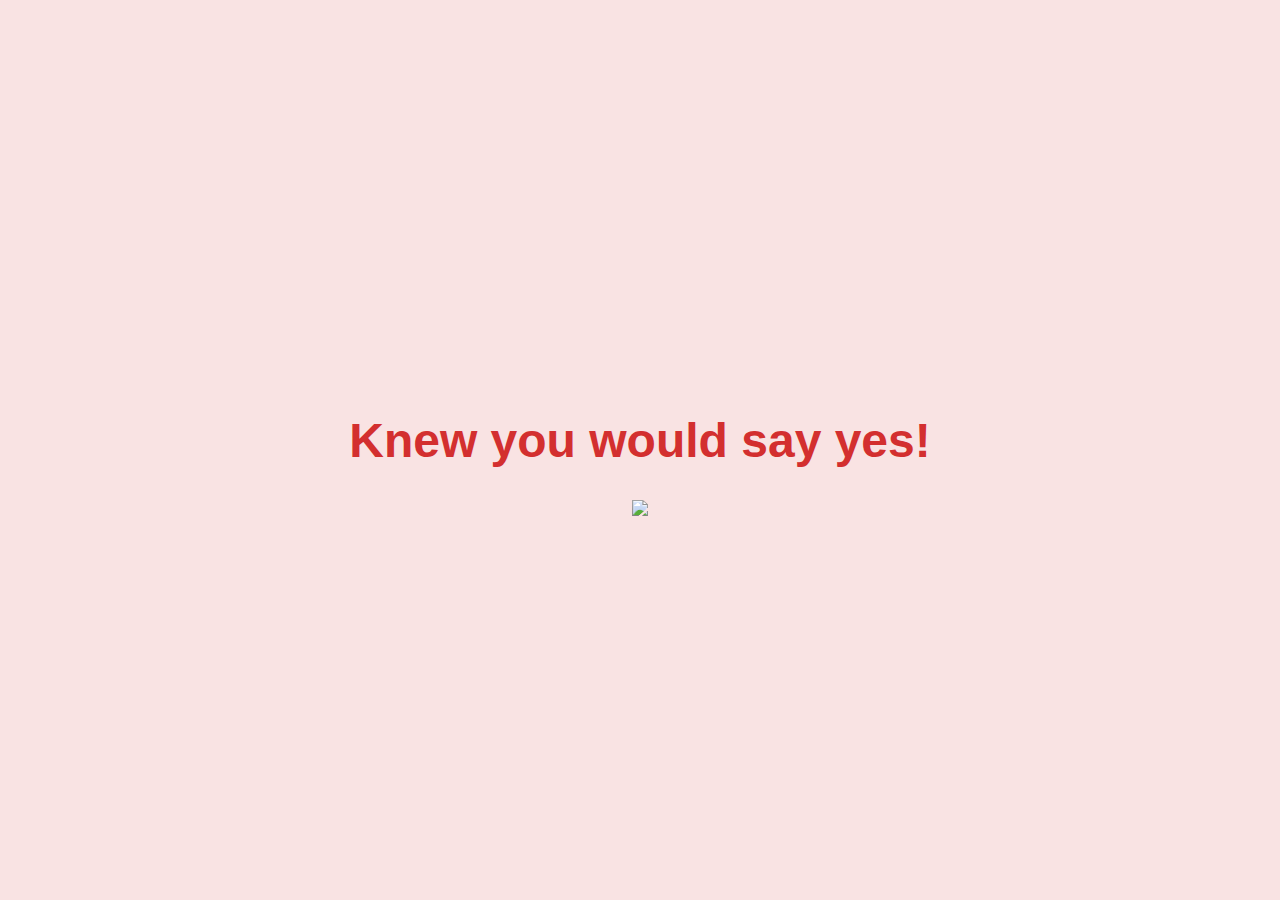
==== yes_page.html @ d14bf3f3 "Inisialisasi repo kosong" ====
<!DOCTYPE html>
<html lang="en">
<head>
    <meta charset="UTF-8">
    <meta name="viewport" content="width=device-width, initial-scale=1.0">
    <title>Knew you would say yes!</title>
    <link rel="stylesheet" href="./yes_style.css">
</head>
<body>
    <div class="container">
        <h1 class="header_text">Knew you would say yes!</h1>
        <div class="gif_container">
            <img src="https://media4.giphy.com/media/v1.Y2lkPTc5MGI3NjExMmo3c3l5ODh3ZGN6NHhhaDE2Mjg1ZjkwOXczdDFxbWM3dTBtaW9zaiZlcD12MV9pbnRlcm5hbF9naWZfYnlfaWQmY3Q9cw/9XY4f3FgFTT4QlaYqa/giphy.gif">
        </div>
    </div>
</body>
</html>
---- yes_style.css ----
body {
    display: flex;
    justify-content: center;
    align-items: center;
    height: 100vh;
    margin: 0;
    background-color: #f9e3e3;
    font-family: 'Arial', sans-serif;
}

.container {
    text-align: center;
}

.header_text {
    font-size: 3em;
    color: #d32f2f;
}

.gif_container img {
    width: 100%; 
    max-width: 500px; 
    height: auto; 
}
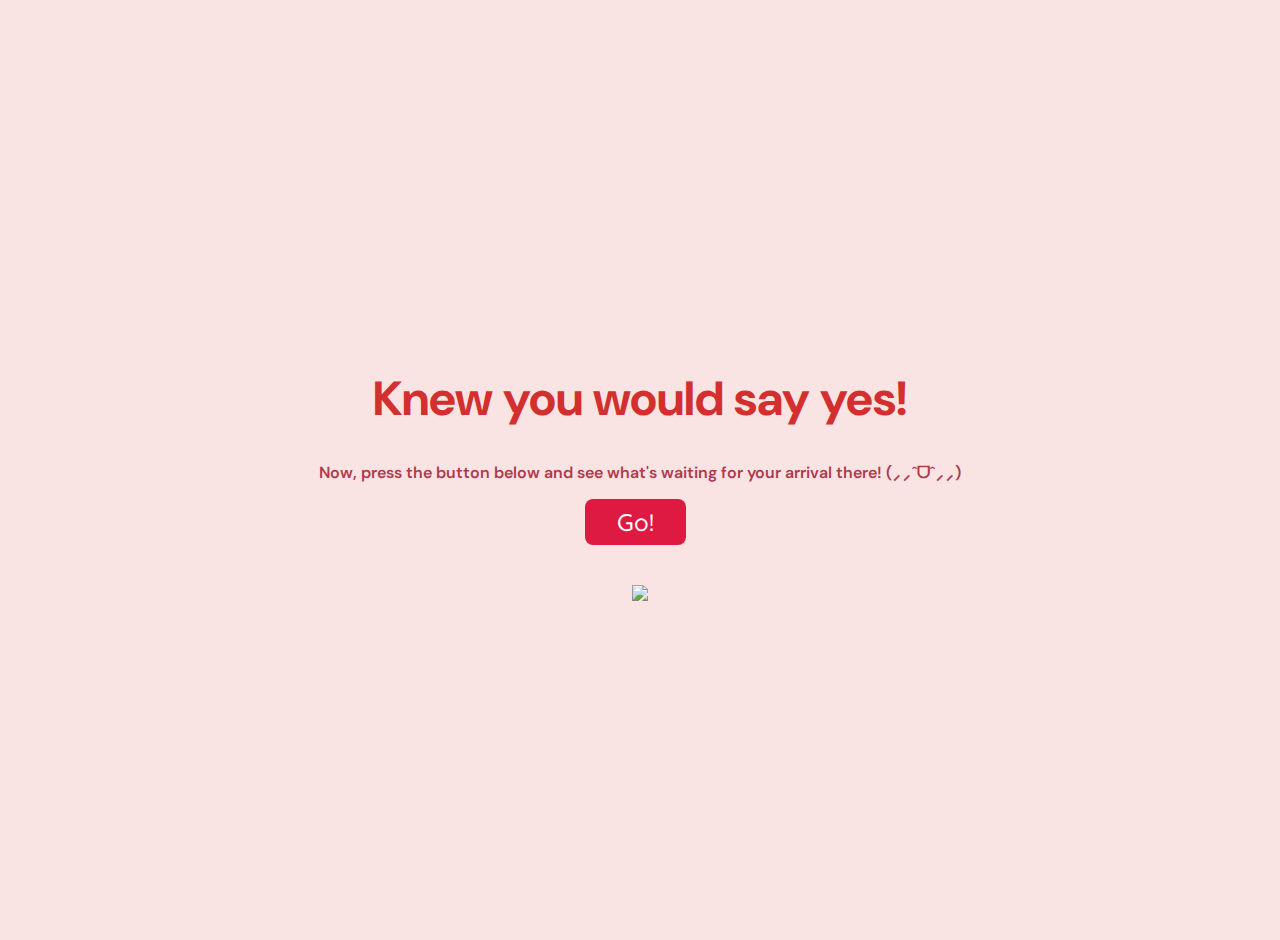
==== commit f8448889: "making will you be my valentine web based project" ====
--- a/yes_page.html
+++ b/yes_page.html
@@ -5,10 +5,19 @@
     <meta name="viewport" content="width=device-width, initial-scale=1.0">
     <title>Knew you would say yes!</title>
     <link rel="stylesheet" href="./yes_style.css">
+    <link rel="preconnect" href="https://fonts.googleapis.com">
+    <link rel="preconnect" href="https://fonts.gstatic.com" crossorigin>
+    <link href="https://fonts.googleapis.com/css2?family=DM+Sans:ital,opsz,wght@0,9..40,100..1000;1,9..40,100..1000&family=Quicksand:wght@300..700&display=swap" rel="stylesheet">
+    <link href="https://fonts.googleapis.com/css2?family=DM+Sans:ital,opsz,wght@0,9..40,100..1000;1,9..40,100..1000&family=Inter:ital,opsz,wght@0,14..32,100..900;1,14..32,100..900&family=Quicksand:wght@300..700&display=swap" rel="stylesheet">
+    <link href="https://fonts.googleapis.com/css2?family=DM+Sans:ital,opsz,wght@0,9..40,100..1000;1,9..40,100..1000&family=Inter:ital,opsz,wght@0,14..32,100..900;1,14..32,100..900&family=Noto+Sans+Adlam+Unjoined:wght@400..700&family=Playwrite+HU:wght@100..400&family=Quicksand:wght@300..700&display=swap" rel="stylesheet">
 </head>
 <body>
     <div class="container">
         <h1 class="header_text">Knew you would say yes!</h1>
+        <p class="text">Now, press the button below and see what's waiting for your arrival there! (⸝⸝ˆᗜˆ⸝⸝)</p>
+        <div class="buttons">
+            <button class="go-button" onclick="handleGoClick()">Go!</button>
+        </div>
         <div class="gif_container">
             <img src="https://media4.giphy.com/media/v1.Y2lkPTc5MGI3NjExMmo3c3l5ODh3ZGN6NHhhaDE2Mjg1ZjkwOXczdDFxbWM3dTBtaW9zaiZlcD12MV9pbnRlcm5hbF9naWZfYnlfaWQmY3Q9cw/9XY4f3FgFTT4QlaYqa/giphy.gif">
         </div>
--- a/yes_style.css
+++ b/yes_style.css
@@ -3,9 +3,9 @@
     justify-content: center;
     align-items: center;
     height: 100vh;
-    margin: 0;
+    margin: 20px;
     background-color: #f9e3e3;
-    font-family: 'Arial', sans-serif;
+    font-family: 'DM Sans', sans-serif;
 }
 
 .container {
@@ -17,8 +17,28 @@
     color: #d32f2f;
 }
 
+.text {
+    font-size: 1em;
+    color: #af3b4d;
+    font-weight: 600;
+}
+
+.go-button {
+    font-family: 'Quicksand', sans-serif;
+    font-weight: 500;
+    font-size: 1.5em;
+    padding: 8px 32px;
+    margin-right: 10px;
+    background-color: #df1a42;
+    color: white;
+    border: none;
+    border-radius: 8px;
+    cursor: pointer;
+}
+
 .gif_container img {
     width: 100%; 
     max-width: 500px; 
-    height: auto; 
+    height: auto;
+    margin-top: 40px;
 }
